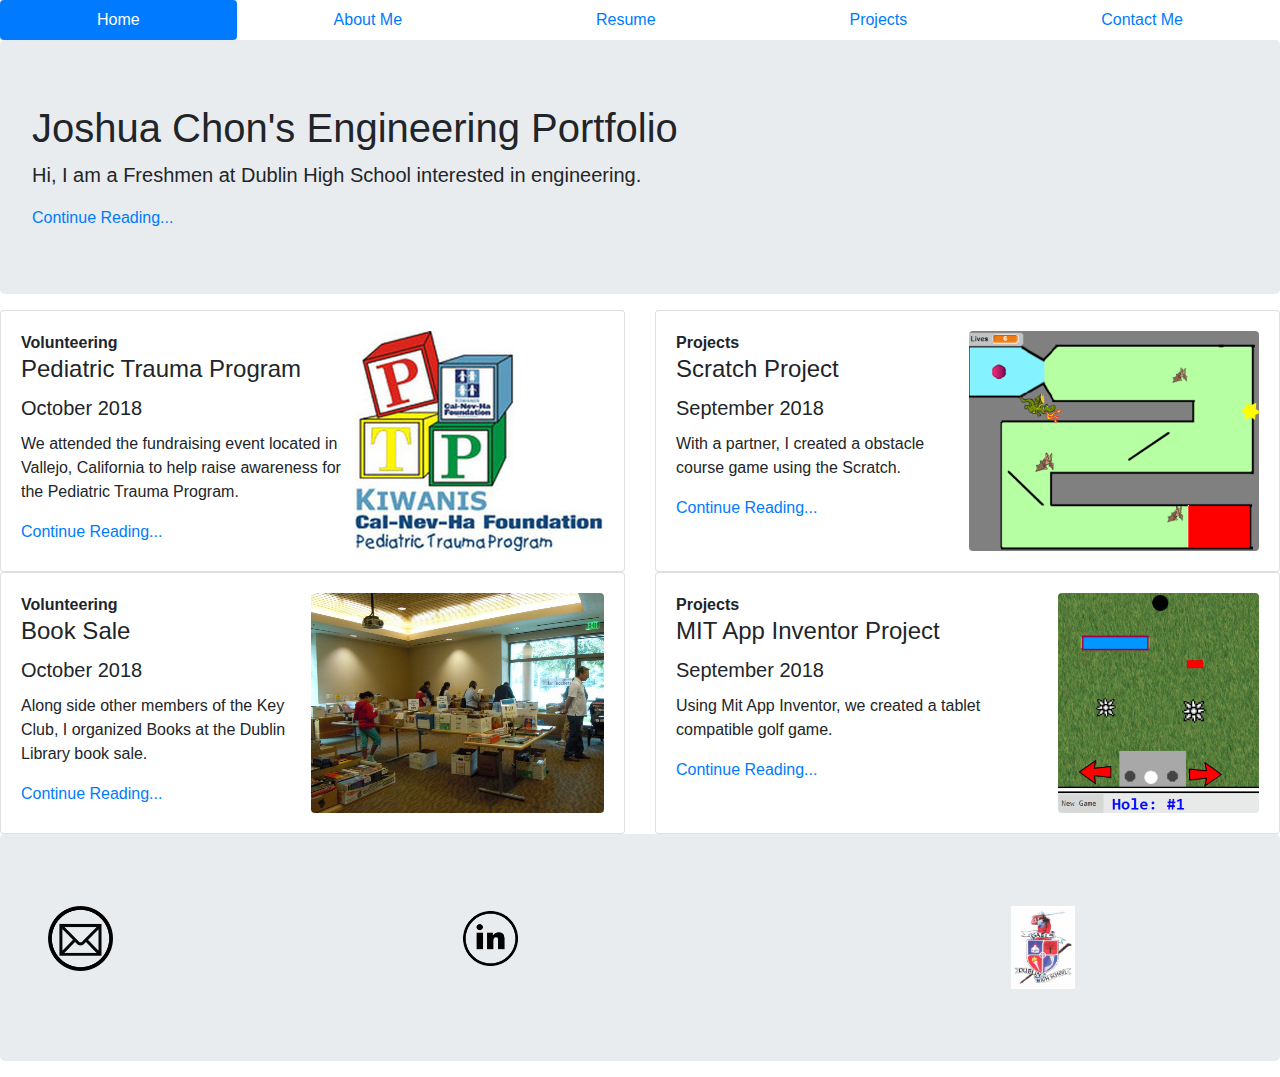
==== index.html @ 2818368b "My first commit" ====
<!doctype html>
<html>
    <head>
        <link href="bootstrap-4.1.2-dist/css/bootstrap.css" rel="stylesheet" type="text/css">
        <title>Home Page</title>
    </head>
    
    <body>
        <nav class="nav nav-pills nav-fill">
          <a class="nav-item nav-link active" href="#">Home</a>
          <a class="nav-item nav-link" href="Chon_AboutMe.html">About Me</a>
          <a class="nav-item nav-link" href="resume.html">Resume</a>
          <a class="nav-item nav-link" href="projects.html">Projects</a>
          <a class="nav-item nav-link" href="contactme.html">Contact Me</a>
        </nav>
        
            <div class="jumbotron">
                <h1>Joshua Chon's Engineering Portfolio</h1>
                <p class="lead">Hi, I am a Freshmen at Dublin High School interested in engineering.</p>
                <a href="#">Continue Reading...</a>
            </div>
            
            
            
        <div class="row">
          <div class="col-sm-6">
            <div class="card">
              <div class="card-body">
                <strong><h8 class="card-subtitle">Volunteering</h8></strong>
                <img src="images/kiwanis.jpg" class="rounded float-right"></img>
                <h4 class="card-title">Pediatric Trauma Program</h4>
                <h5 class="card-title">October 2018</h5>
                <p class="card-text">We attended the fundraising event located in Vallejo, California to help raise awareness for the Pediatric Trauma Program.</p>
                <a href="#">Continue Reading...</a>
              </div>
            </div>
          </div>
          <div class="col-sm-6">
            <div class="card">
              <div class="card-body">
                <strong><h8 class="card-subtitle">Projects</h8></strong>
                <img src="images/scratch.png" class="rounded float-right"></img>                
                <h4 class="card-title">Scratch Project</h4>
                <h5 class="card-title">September 2018</h5>
                <p class="card-text">With a partner, I created a obstacle course game using the Scratch.</p>
                <a href="#">Continue Reading...</a>
              </div>
            </div>
          </div>
        </div>
        
        
        
        <div class="row">
          <div class="col-sm-6">
            <div class="card">
              <div class="card-body">
                <strong><h8 class="card-subtitle">Volunteering</h8></strong>
                <img src="images/bookclub.jpg" class="rounded float-right"></img>                
                <h4 class="card-title">Book Sale</h4>
                <h5 class="card-title">October 2018</h5>
                <p class="card-text">Along side other members of the Key Club, I organized Books at the Dublin Library book sale.</p>
                <a href="#">Continue Reading...</a>
              </div>
            </div>
          </div>
          <div class="col-sm-6">
            <div class="card">
              <div class="card-body">
                <strong><h8 class="card-subtitle">Projects</h8></strong>
                <img src="images/mit.png" class="rounded float-right"></img>                
                <h4 class="card-title">MIT App Inventor Project</h4>
                <h5 class="card-title">September 2018</h5>
                <p class="card-text">Using Mit App Inventor, we created a tablet compatible golf game.</p>
                <a href="#">Continue Reading...</a>
              </div>
            </div>
          </div>
        </div>  
        
        
        
        <footer class="jumbotron">
            <div class="row">
              <nav class="nav nav-pills nav-justified col-sm-12" role="navigation">
                <a class="nav-item nav-link" href="#"><img src="images/mail.png" align="left" class="col-sm-3 text-right"></a>
                <a class="nav-item nav-link" href="#"><img src="images/linkedin.png" align="left" class="col-sm-3"></a>
                <a class="nav-item nav-link" href="#"><img src="images/dhs.jpg" align="center" class="col-sm-3"></a>
              </nav>
            </div>
        </footer>
    </body>
</html>
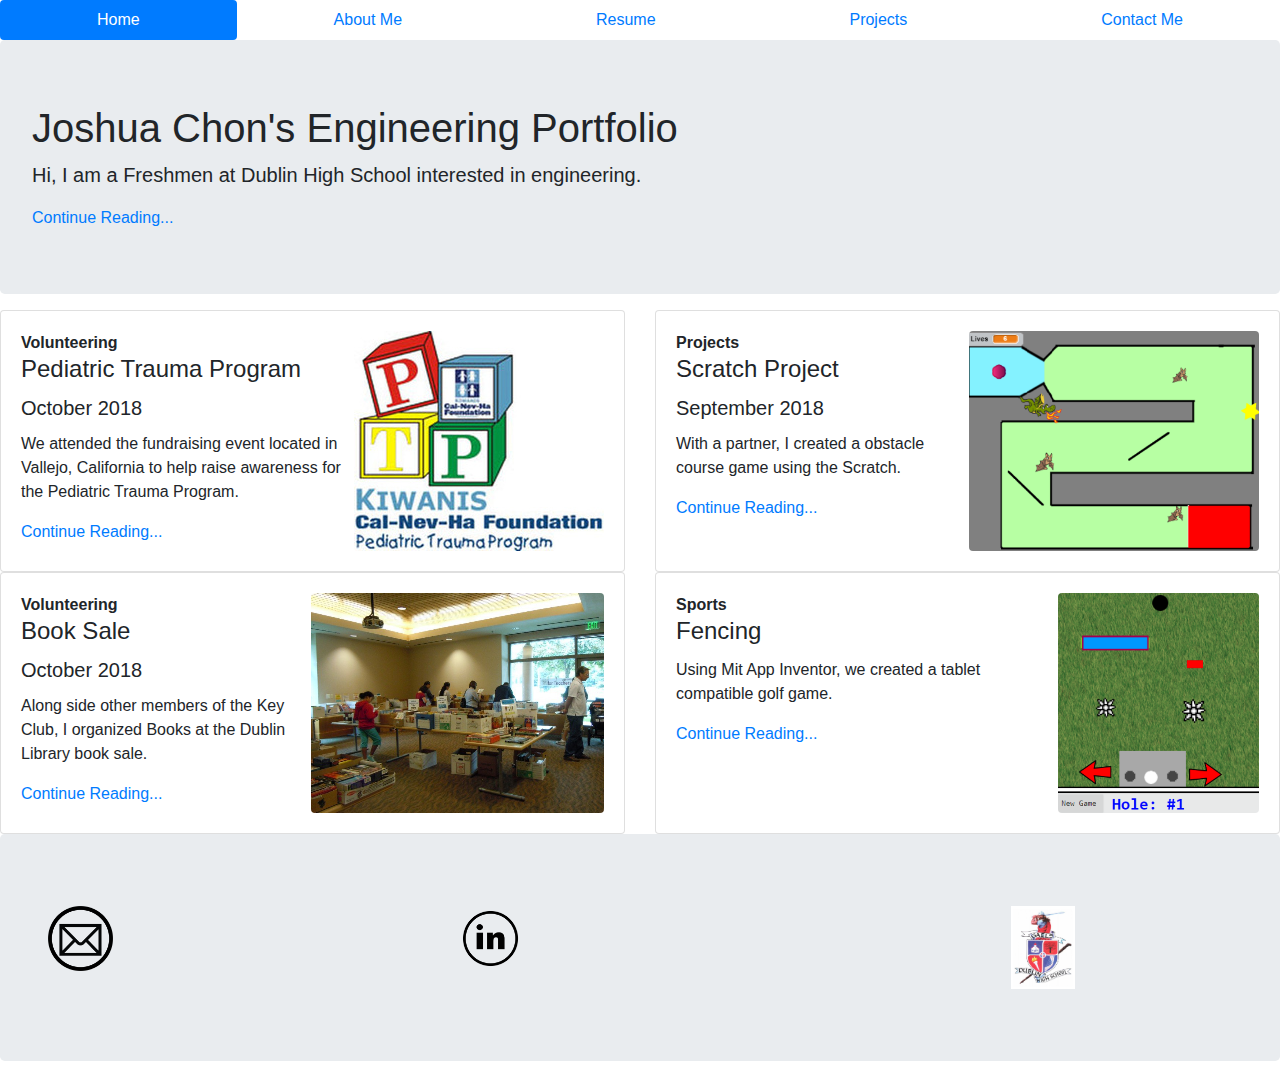
==== commit 64a01a8b: "My first commit" ====
--- a/index.html
+++ b/index.html
@@ -17,7 +17,7 @@
             <div class="jumbotron">
                 <h1>Joshua Chon's Engineering Portfolio</h1>
                 <p class="lead">Hi, I am a Freshmen at Dublin High School interested in engineering.</p>
-                <a href="#">Continue Reading...</a>
+                <a href="Chon_AboutMe.html">Continue Reading...</a>
             </div>
             
             
@@ -67,10 +67,9 @@
           <div class="col-sm-6">
             <div class="card">
               <div class="card-body">
-                <strong><h8 class="card-subtitle">Projects</h8></strong>
+                <strong><h8 class="card-subtitle">Sports</h8></strong>
                 <img src="images/mit.png" class="rounded float-right"></img>                
-                <h4 class="card-title">MIT App Inventor Project</h4>
-                <h5 class="card-title">September 2018</h5>
+                <h4 class="card-title">Fencing</h4>
                 <p class="card-text">Using Mit App Inventor, we created a tablet compatible golf game.</p>
                 <a href="#">Continue Reading...</a>
               </div>
@@ -83,9 +82,9 @@
         <footer class="jumbotron">
             <div class="row">
               <nav class="nav nav-pills nav-justified col-sm-12" role="navigation">
-                <a class="nav-item nav-link" href="#"><img src="images/mail.png" align="left" class="col-sm-3 text-right"></a>
-                <a class="nav-item nav-link" href="#"><img src="images/linkedin.png" align="left" class="col-sm-3"></a>
-                <a class="nav-item nav-link" href="#"><img src="images/dhs.jpg" align="center" class="col-sm-3"></a>
+                <a class="nav-item nav-link" href="mailto:joshuajchon@gmail.com"><img src="images/mail.png" align="left" class="col-sm-3 text-right"></a>
+                <a class="nav-item nav-link" href="https://www.linkedin.com/"><img src="images/linkedin.png" align="left" class="col-sm-3"></a>
+                <a class="nav-item nav-link" href="https://www.dublin.k12.ca.us/dhs"><img src="images/dhs.jpg" align="center" class="col-sm-3"></a>
               </nav>
             </div>
         </footer>
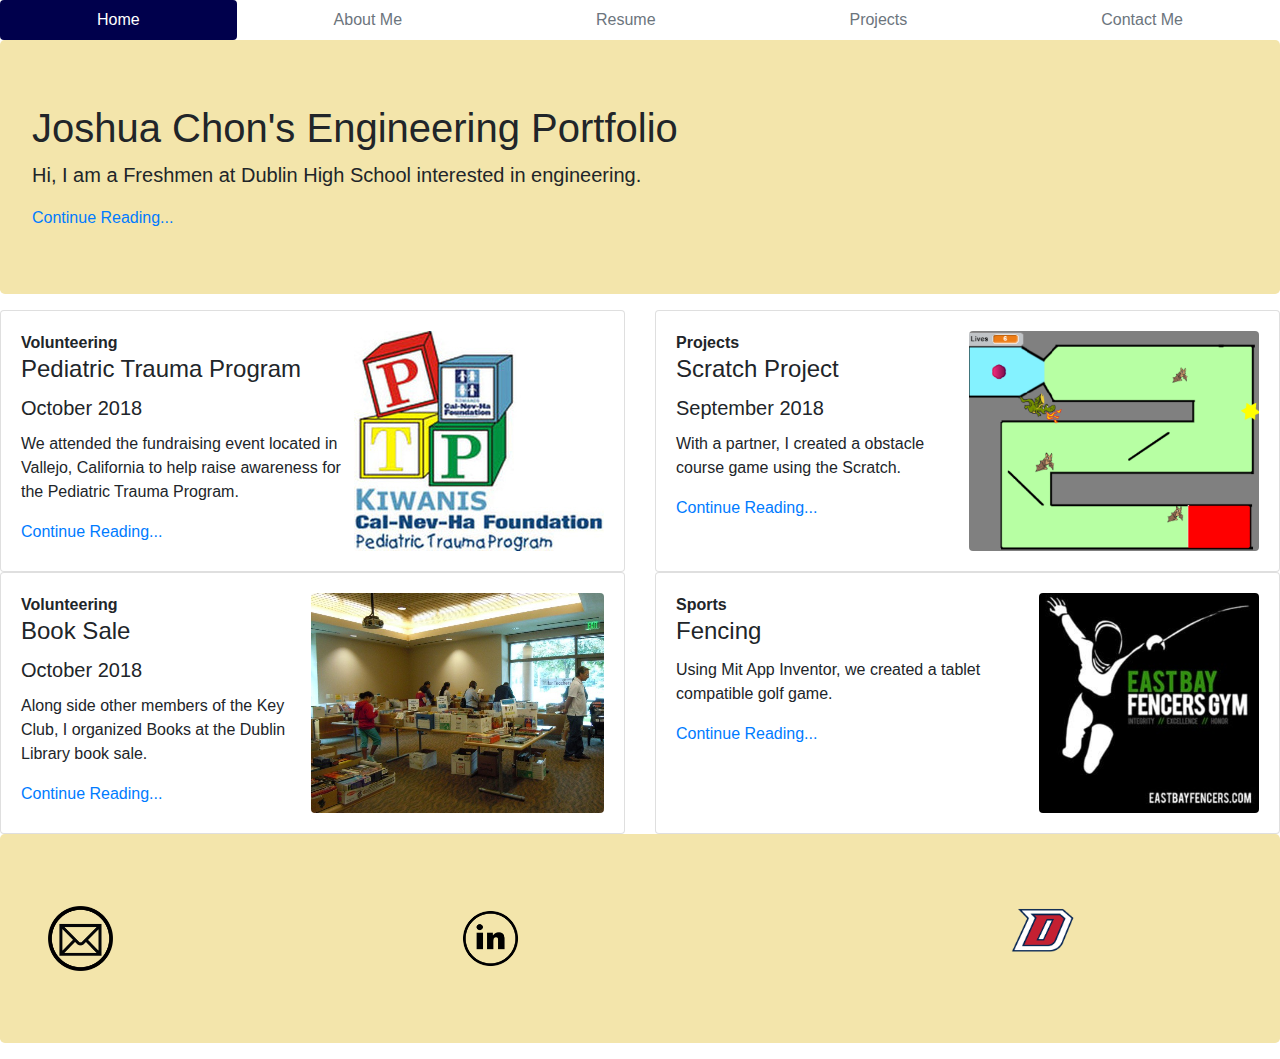
==== commit aed8dce9: "My first commit" ====
--- a/index.html
+++ b/index.html
@@ -8,10 +8,10 @@
     <body>
         <nav class="nav nav-pills nav-fill">
           <a class="nav-item nav-link active" href="#">Home</a>
-          <a class="nav-item nav-link" href="Chon_AboutMe.html">About Me</a>
-          <a class="nav-item nav-link" href="resume.html">Resume</a>
-          <a class="nav-item nav-link" href="projects.html">Projects</a>
-          <a class="nav-item nav-link" href="contactme.html">Contact Me</a>
+          <a class="nav-item nav-link text-secondary" href="Chon_AboutMe.html">About Me</a>
+          <a class="nav-item nav-link text-secondary" href="resume.html">Resume</a>
+          <a class="nav-item nav-link text-secondary" href="projects.html">Projects</a>
+          <a class="nav-item nav-link text-secondary" href="contactme.html">Contact Me</a>
         </nav>
         
             <div class="jumbotron">
@@ -68,7 +68,7 @@
             <div class="card">
               <div class="card-body">
                 <strong><h8 class="card-subtitle">Sports</h8></strong>
-                <img src="images/mit.png" class="rounded float-right"></img>                
+                <img src="images/fencing.jpg" class="rounded float-right"></img>                
                 <h4 class="card-title">Fencing</h4>
                 <p class="card-text">Using Mit App Inventor, we created a tablet compatible golf game.</p>
                 <a href="#">Continue Reading...</a>
@@ -84,7 +84,7 @@
               <nav class="nav nav-pills nav-justified col-sm-12" role="navigation">
                 <a class="nav-item nav-link" href="mailto:joshuajchon@gmail.com"><img src="images/mail.png" align="left" class="col-sm-3 text-right"></a>
                 <a class="nav-item nav-link" href="https://www.linkedin.com/"><img src="images/linkedin.png" align="left" class="col-sm-3"></a>
-                <a class="nav-item nav-link" href="https://www.dublin.k12.ca.us/dhs"><img src="images/dhs.jpg" align="center" class="col-sm-3"></a>
+                <a class="nav-item nav-link" href="https://www.dublin.k12.ca.us/dhs"><img src="images/dublinlogo.png" align="center" class="col-sm-3"></a>
               </nav>
             </div>
         </footer>
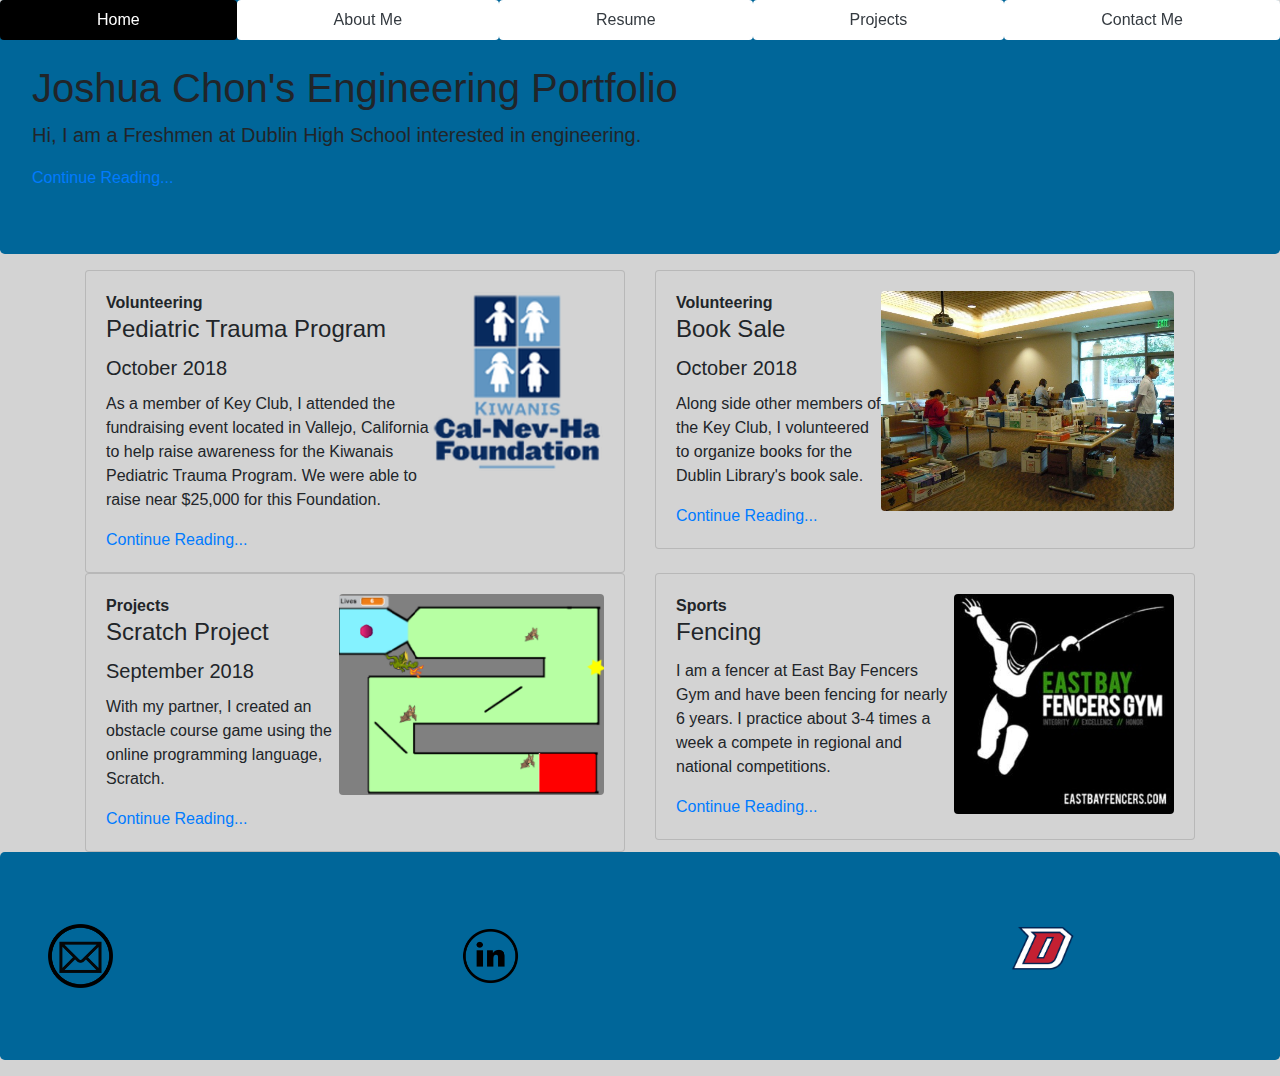
==== commit b1c12918: "My first commit" ====
--- a/index.html
+++ b/index.html
@@ -6,12 +6,12 @@
     </head>
     
     <body>
-        <nav class="nav nav-pills nav-fill">
+        <nav class="fixed-top nav nav-pills nav-fill ">
           <a class="nav-item nav-link active" href="#">Home</a>
-          <a class="nav-item nav-link text-secondary" href="Chon_AboutMe.html">About Me</a>
-          <a class="nav-item nav-link text-secondary" href="resume.html">Resume</a>
-          <a class="nav-item nav-link text-secondary" href="projects.html">Projects</a>
-          <a class="nav-item nav-link text-secondary" href="contactme.html">Contact Me</a>
+          <a class="nav-item nav-link text-dark bg-white" href="Chon_AboutMe.html">About Me</a>
+          <a class="nav-item nav-link text-dark bg-white" href="resume.html">Resume</a>
+          <a class="nav-item nav-link text-dark bg-white" href="projects.html">Projects</a>
+          <a class="nav-item nav-link text-dark bg-white" href="contactme.html">Contact Me</a>
         </nav>
         
             <div class="jumbotron">
@@ -21,29 +21,34 @@
             </div>
             
             
-            
+           
+      <div class="container"> 
         <div class="row">
           <div class="col-sm-6">
             <div class="card">
               <div class="card-body">
                 <strong><h8 class="card-subtitle">Volunteering</h8></strong>
-                <img src="images/kiwanis.jpg" class="rounded float-right"></img>
+                <img src="images/kiwanis.png" class="rounded float-right"></img>
                 <h4 class="card-title">Pediatric Trauma Program</h4>
                 <h5 class="card-title">October 2018</h5>
-                <p class="card-text">We attended the fundraising event located in Vallejo, California to help raise awareness for the Pediatric Trauma Program.</p>
-                <a href="#">Continue Reading...</a>
+                <p class="card-text">As a member of Key Club, I attended the fundraising
+                event located in Vallejo, California to help raise awareness for
+                the Kiwanais Pediatric Trauma Program. We were able to raise near
+                $25,000 for this Foundation.</p>
+                <a href="resume.html">Continue Reading...</a>
               </div>
             </div>
           </div>
           <div class="col-sm-6">
             <div class="card">
               <div class="card-body">
-                <strong><h8 class="card-subtitle">Projects</h8></strong>
-                <img src="images/scratch.png" class="rounded float-right"></img>                
-                <h4 class="card-title">Scratch Project</h4>
-                <h5 class="card-title">September 2018</h5>
-                <p class="card-text">With a partner, I created a obstacle course game using the Scratch.</p>
-                <a href="#">Continue Reading...</a>
+                <strong><h8 class="card-subtitle">Volunteering</h8></strong>
+                <img src="images/bookclub.jpg" class="rounded float-right"></img>                
+                <h4 class="card-title">Book Sale</h4>
+                <h5 class="card-title">October 2018</h5>
+                <p class="card-text">Along side other members of the Key Club, I
+                volunteered to organize books for the Dublin Library's book sale.</p>
+                <a href="resume.html">Continue Reading...</a>
               </div>
             </div>
           </div>
@@ -55,12 +60,13 @@
           <div class="col-sm-6">
             <div class="card">
               <div class="card-body">
-                <strong><h8 class="card-subtitle">Volunteering</h8></strong>
-                <img src="images/bookclub.jpg" class="rounded float-right"></img>                
-                <h4 class="card-title">Book Sale</h4>
-                <h5 class="card-title">October 2018</h5>
-                <p class="card-text">Along side other members of the Key Club, I organized Books at the Dublin Library book sale.</p>
-                <a href="#">Continue Reading...</a>
+                <strong><h8 class="card-subtitle">Projects</h8></strong>
+                <img src="images/scratch.png" class="rounded float-right"></img>                
+                <h4 class="card-title">Scratch Project</h4>
+                <h5 class="card-title">September 2018</h5>
+                <p class="card-text">With my partner, I created an obstacle course
+                game using the online programming language, Scratch.</p>
+                <a href="projects.html">Continue Reading...</a>
               </div>
             </div>
           </div>
@@ -70,12 +76,15 @@
                 <strong><h8 class="card-subtitle">Sports</h8></strong>
                 <img src="images/fencing.jpg" class="rounded float-right"></img>                
                 <h4 class="card-title">Fencing</h4>
-                <p class="card-text">Using Mit App Inventor, we created a tablet compatible golf game.</p>
-                <a href="#">Continue Reading...</a>
+                <p class="card-text">I am a fencer at East Bay Fencers Gym and have
+                been fencing for nearly 6 years. I practice about 3-4 times a week
+                a compete in regional and national competitions.</p>
+                <a href="Chon_AboutMe.html">Continue Reading...</a>
               </div>
             </div>
           </div>
-        </div>  
+        </div> 
+      </div>
         
         
         
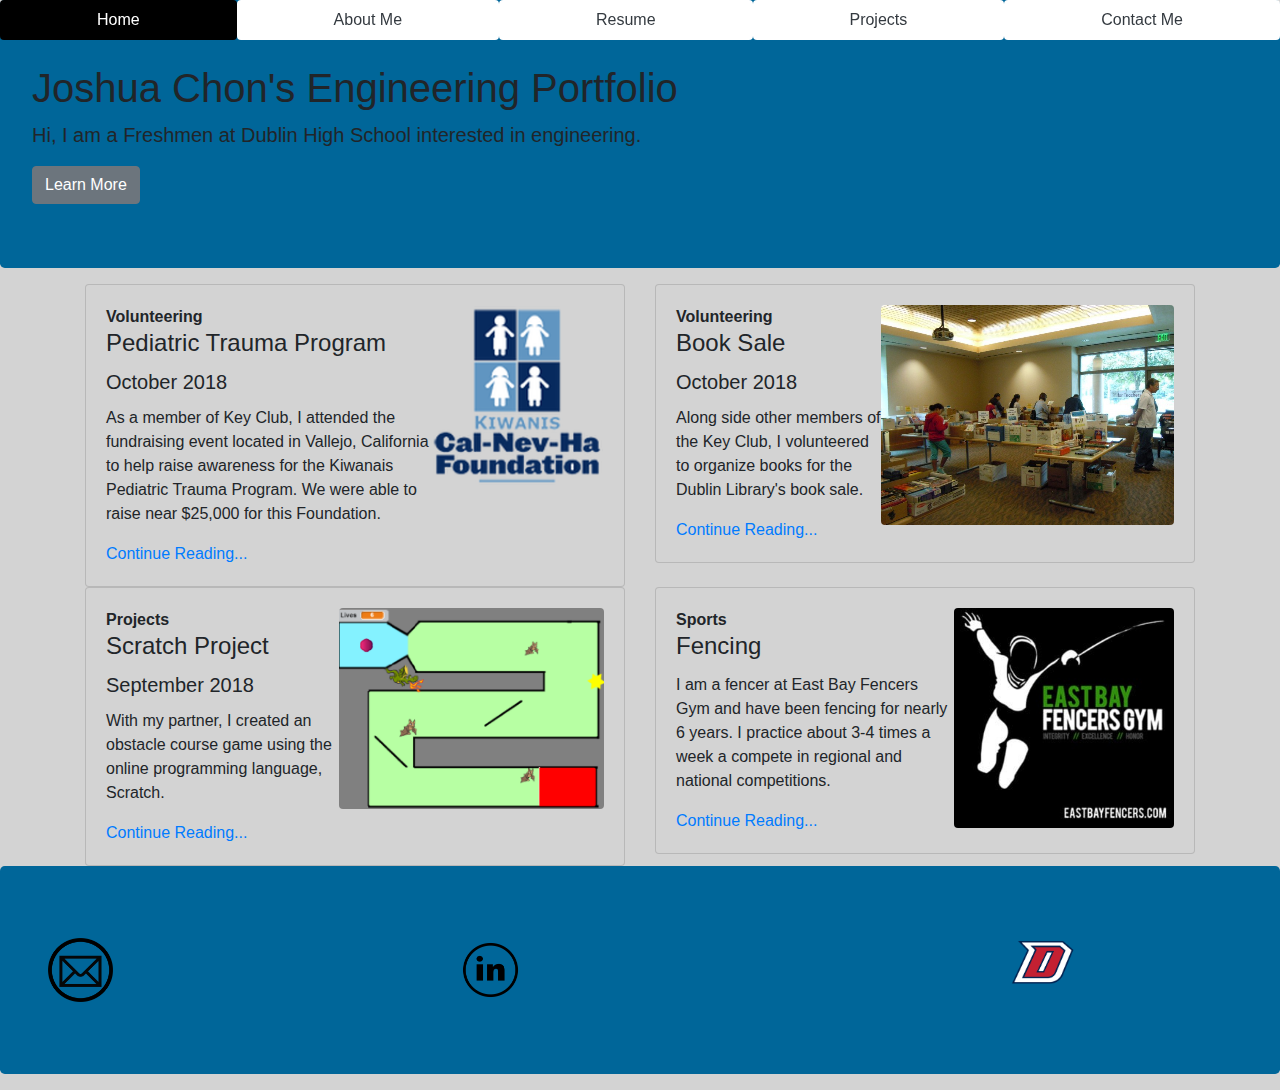
==== commit 5710237a: "My first commit" ====
--- a/index.html
+++ b/index.html
@@ -14,14 +14,12 @@
           <a class="nav-item nav-link text-dark bg-white" href="contactme.html">Contact Me</a>
         </nav>
         
-            <div class="jumbotron">
-                <h1>Joshua Chon's Engineering Portfolio</h1>
-                <p class="lead">Hi, I am a Freshmen at Dublin High School interested in engineering.</p>
-                <a href="Chon_AboutMe.html">Continue Reading...</a>
-            </div>
+        <div class="jumbotron">
+            <h1>Joshua Chon's Engineering Portfolio</h1>
+            <p class="lead">Hi, I am a Freshmen at Dublin High School interested in engineering.</p>
+            <a href="Chon_AboutMe.html" class="btn btn-primary bg-secondary border border-secondary">Learn More</a>
+        </div>
             
-            
-           
       <div class="container"> 
         <div class="row">
           <div class="col-sm-6">
@@ -54,8 +52,6 @@
           </div>
         </div>
         
-        
-        
         <div class="row">
           <div class="col-sm-6">
             <div class="card">
@@ -86,8 +82,6 @@
         </div> 
       </div>
         
-        
-        
         <footer class="jumbotron">
             <div class="row">
               <nav class="nav nav-pills nav-justified col-sm-12" role="navigation">
@@ -97,5 +91,6 @@
               </nav>
             </div>
         </footer>
+        
     </body>
 </html> 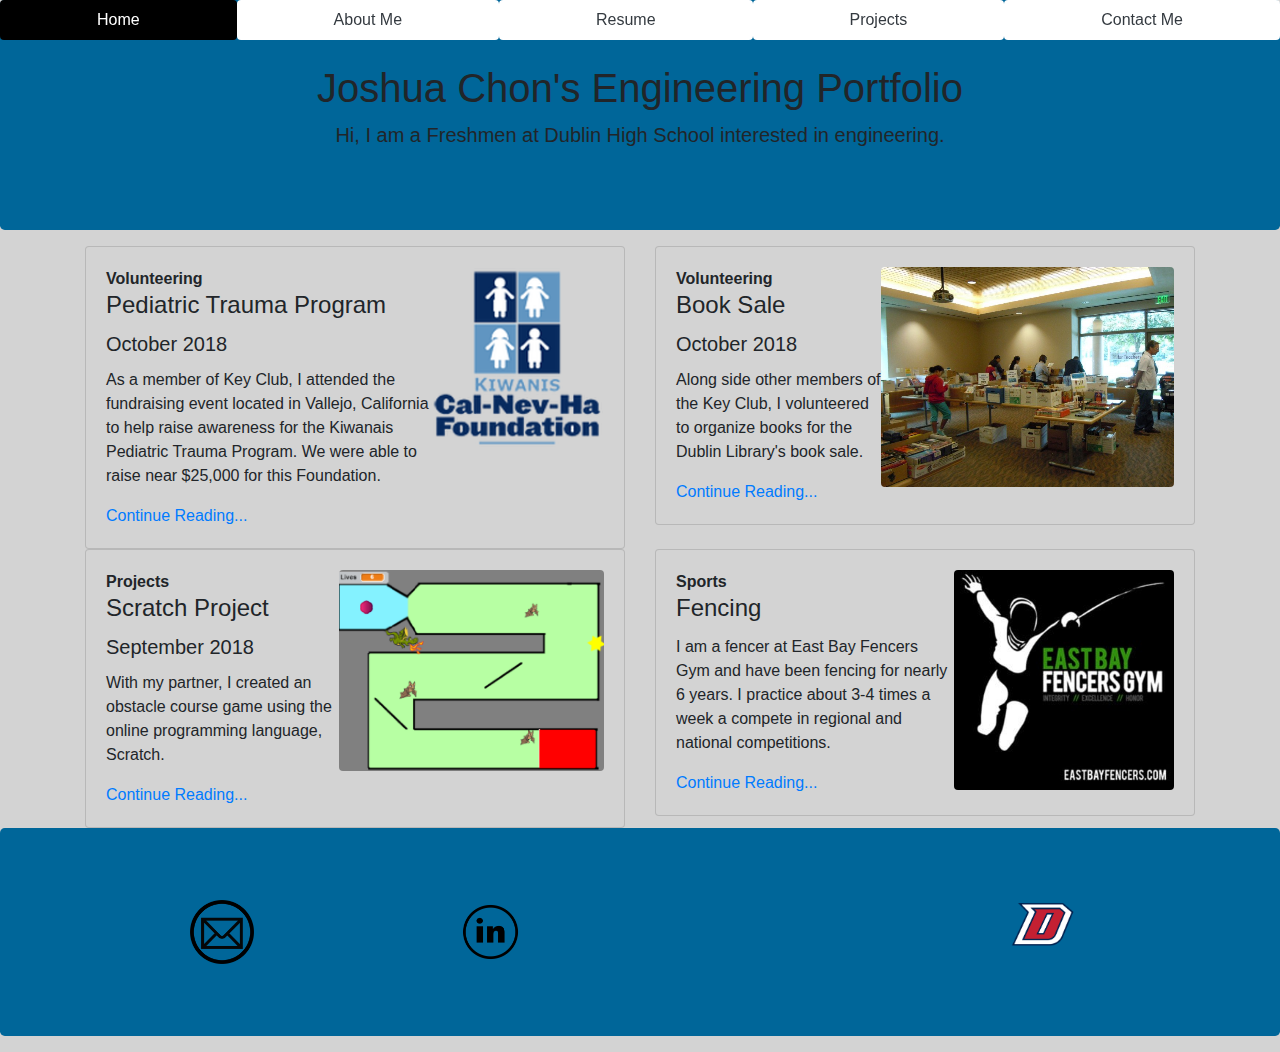
==== commit aef45733: "website update" ====
--- a/index.html
+++ b/index.html
@@ -15,9 +15,8 @@
         </nav>
         
         <div class="jumbotron">
-            <h1>Joshua Chon's Engineering Portfolio</h1>
-            <p class="lead">Hi, I am a Freshmen at Dublin High School interested in engineering.</p>
-            <a href="Chon_AboutMe.html" class="btn btn-primary bg-secondary border border-secondary">Learn More</a>
+            <h1 class="text-center">Joshua Chon's Engineering Portfolio</h1>
+            <p class="lead text-center">Hi, I am a Freshmen at Dublin High School interested in engineering.</p>
         </div>
             
       <div class="container"> 
@@ -85,7 +84,7 @@
         <footer class="jumbotron">
             <div class="row">
               <nav class="nav nav-pills nav-justified col-sm-12" role="navigation">
-                <a class="nav-item nav-link" href="mailto:joshuajchon@gmail.com"><img src="images/mail.png" align="left" class="col-sm-3 text-right"></a>
+                <a class="nav-item nav-link" href="mailto:joshuajchon@gmail.com"><img src="images/mail.png" class="col-sm-3 text-right"></a>
                 <a class="nav-item nav-link" href="https://www.linkedin.com/"><img src="images/linkedin.png" align="left" class="col-sm-3"></a>
                 <a class="nav-item nav-link" href="https://www.dublin.k12.ca.us/dhs"><img src="images/dublinlogo.png" align="center" class="col-sm-3"></a>
               </nav>
